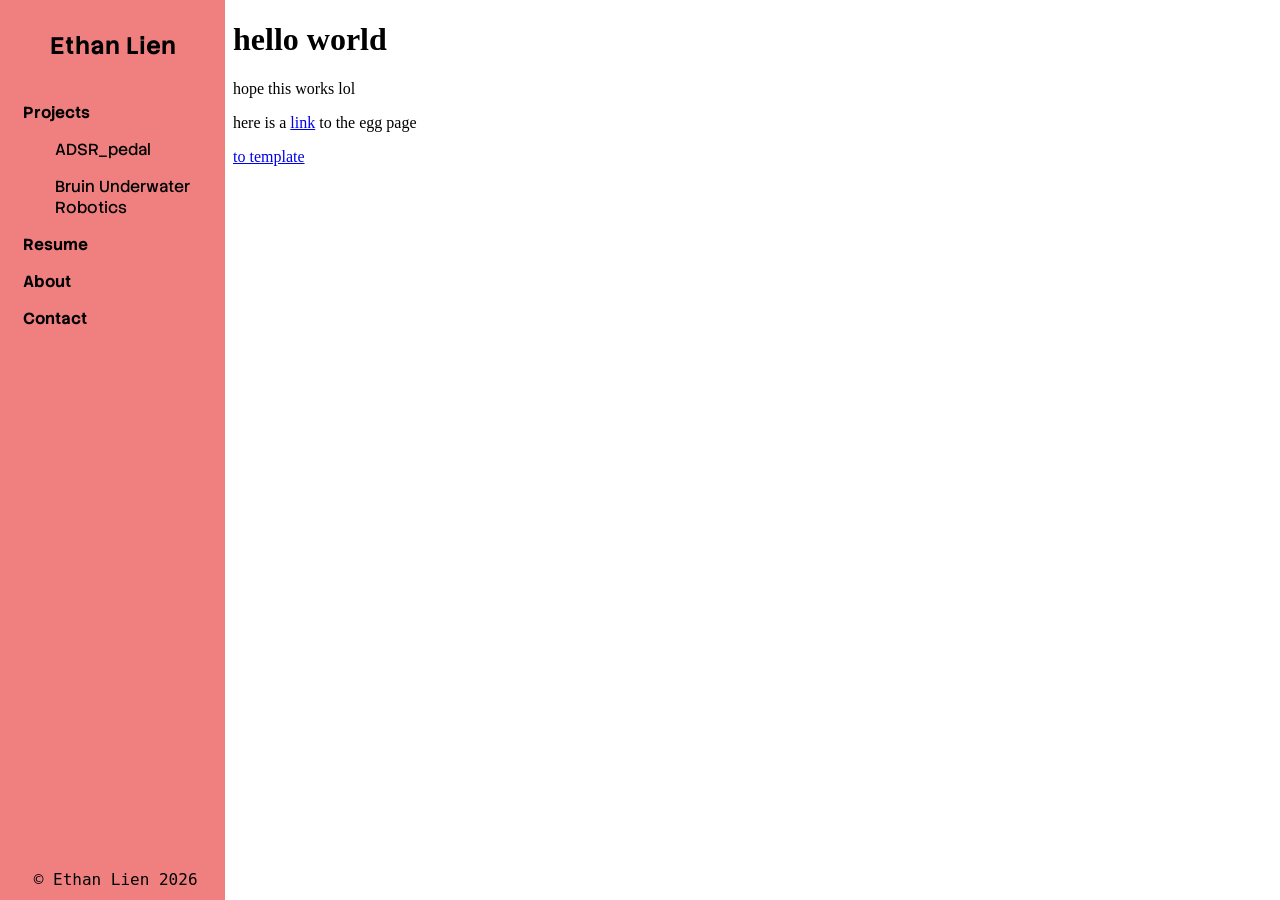
==== index.html @ 846f4a2a "asdfasds" ====
<!DOCTYPE html>
<html>
<head>
    <meta charset="UTF-8">
    <meta name="viewport" content="width=device-width, initial-scale=1.0">
    <title> portfolio title</title>
    <base href="https://ethanlien1203.github.io">
    <link rel="icon" type="image/x-icon" href="/images/favicon.png">
    <link rel="stylesheet" href="/css/style.css">
    <link rel="preconnect" href="https://fonts.googleapis.com">
    <link rel="preconnect" href="https://fonts.gstatic.com" crossorigin>
    <link href="https://fonts.googleapis.com/css2?family=Roboto+Mono:ital,wght@0,100..700;1,100..700&family=Stack+Sans+Text:wght@200..700&display=swap" rel="stylesheet">
</head>
<body>
    <special-nav></special-nav>

    <div class="main">
        <h1>hello world</h1>
        <p>hope this works lol</p>
        <p>here is a <a href="/egg/">link</a> to the egg page</p>
        <a href="/template/">to template</a>
    </div>

    <script src="/navManager.js"></script>
</body>
</html>
---- css/style.css ----
nav {
    height:100%;
    width:225px;
    position:fixed;
    z-index:1;
    top:0;
    left:0;
    background-color:lightcoral;
    overflow-x:hidden;
    padding-top:5px;
}
#site-name {
    font-family:'Stack Sans Text', monospace;
    text-align:center;
    padding:5px;
}
#site-name a:link,a:visited,a:hover {
    color:black;
    text-decoration:none;
}
#nav-main {
    padding-left:10%;
    padding-right:10%;
    font-family:'Stack Sans Text', monospace;
    margin-top:5px auto;
}
#nav-main a:link,a:visited {
    color:black;
    text-decoration: none;
}
#nav-main a:hover,a:active {
    color:chartreuse;
    text-decoration:none;
}
#nav-main .tab {
    margin-left:18%;
}
#nav-main .label {
    font-weight:bolder;
}
#nav-footer {
    font-family:'stack-sans-text',monospace;
    text-align:center;
    position:absolute;
    bottom:0px;
    margin-left:15%;
}
.main {
    height:auto;
    margin-left:225px;
    background-color:white;
    top:0;
    left:0;
    bottom:0;
    right:0;
}
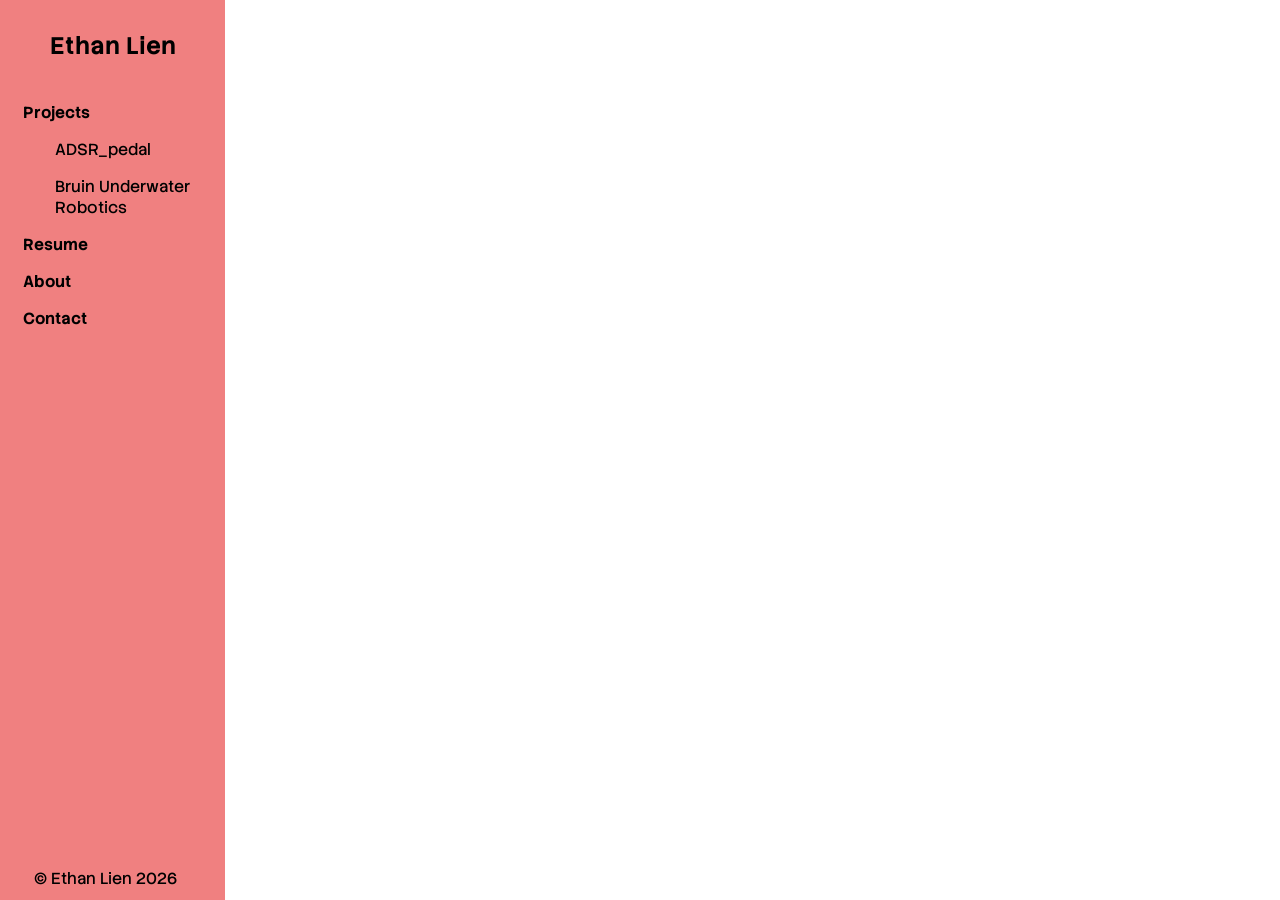
==== commit c7d28c7a: "start adsr" ====
--- a/index.html
+++ b/index.html
@@ -7,6 +7,8 @@
     <base href="https://ethanlien1203.github.io">
     <link rel="icon" type="image/x-icon" href="/images/favicon.png">
     <link rel="stylesheet" href="/css/style.css">
+    <link rel="stylesheet" href="/css/sideNav.css">
+    <link rel="stylesheet" href="/css/main.css">
     <link rel="preconnect" href="https://fonts.googleapis.com">
     <link rel="preconnect" href="https://fonts.gstatic.com" crossorigin>
     <link href="https://fonts.googleapis.com/css2?family=Roboto+Mono:ital,wght@0,100..700;1,100..700&family=Stack+Sans+Text:wght@200..700&display=swap" rel="stylesheet">
--- a/css/style.css
+++ b/css/style.css
@@ -9,43 +9,8 @@
     overflow-x:hidden;
     padding-top:5px;
 }
-#site-name {
-    font-family:'Stack Sans Text', monospace;
-    text-align:center;
-    padding:5px;
-}
-#site-name a:link,a:visited,a:hover {
-    color:black;
-    text-decoration:none;
-}
-#nav-main {
-    padding-left:10%;
-    padding-right:10%;
-    font-family:'Stack Sans Text', monospace;
-    margin-top:5px auto;
-}
-#nav-main a:link,a:visited {
-    color:black;
-    text-decoration: none;
-}
-#nav-main a:hover,a:active {
-    color:chartreuse;
-    text-decoration:none;
-}
-#nav-main .tab {
-    margin-left:18%;
-}
-#nav-main .label {
-    font-weight:bolder;
-}
-#nav-footer {
-    font-family:'stack-sans-text',monospace;
-    text-align:center;
-    position:absolute;
-    bottom:0px;
-    margin-left:15%;
-}
-.main {
+
+main {
     height:auto;
     margin-left:225px;
     background-color:white;
--- a/css/sideNav.css
+++ b/css/sideNav.css
@@ -0,0 +1,36 @@
+#site-name {
+    font-family:'Stack Sans Text', monospace;
+    text-align:center;
+    padding:5px;
+}
+#site-name a:link,a:visited,a:hover,a:active {
+    color:black;
+    text-decoration:none;
+}
+#nav-main {
+    padding-left:10%;
+    padding-right:10%;
+    font-family:'Stack Sans Text', monospace;
+    margin-top:5px auto;
+}
+#nav-main a:link,a:visited {
+    color:black;
+    text-decoration: none;
+}
+#nav-main a:hover,a:active {
+    color:chartreuse;
+    text-decoration:none;
+}
+#nav-main .tab {
+    margin-left:18%;
+}
+#nav-main .label {
+    font-weight:bolder;
+}
+#nav-footer {
+    font-family:'Stack Sans Text', monospace;
+    text-align:center;
+    position:absolute;
+    bottom:0px;
+    margin-left:15%;
+}
--- a/css/main.css
+++ b/css/main.css
@@ -0,0 +1,22 @@
+#header {
+    font-family:'Stack Sans Text',monospace;
+    width:100%;
+    height:225px;
+    display:flex;
+    justify-content: center;
+    align-items: center;
+}
+
+#header-img {
+    width:100%;
+    height:100%;
+    background-size:cover;
+    background-position-y:center;
+}
+
+#header h1 {
+    opacity:1;
+    color:black;
+    font-size:48px;
+    position:absolute;
+}
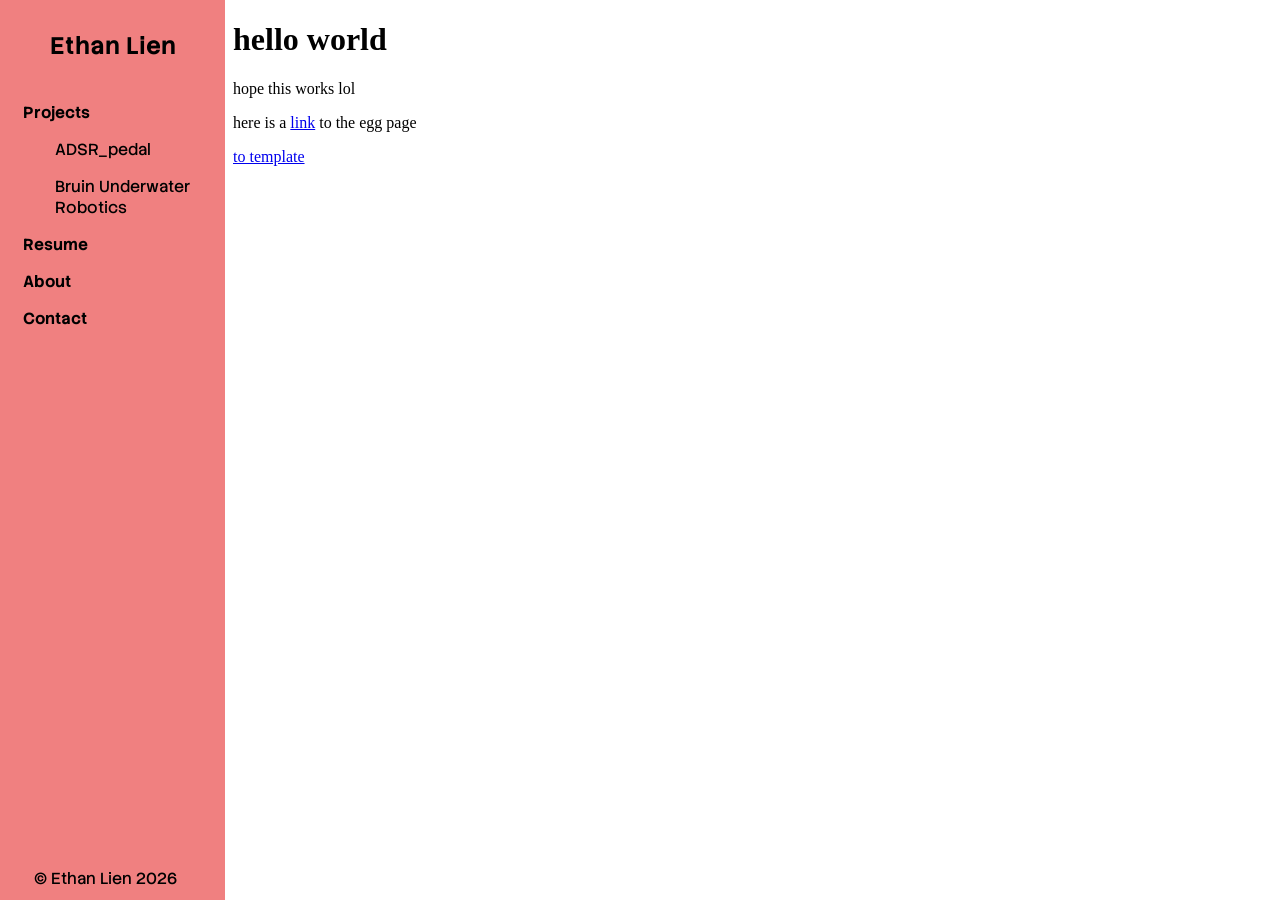
==== commit dfabab37: "fda sd" ====
--- a/index.html
+++ b/index.html
@@ -16,12 +16,12 @@
 <body>
     <special-nav></special-nav>
 
-    <div class="main">
+    <main>
         <h1>hello world</h1>
         <p>hope this works lol</p>
         <p>here is a <a href="/egg/">link</a> to the egg page</p>
         <a href="/template/">to template</a>
-    </div>
+    <main>
 
     <script src="/navManager.js"></script>
 </body>
--- a/css/main.css
+++ b/css/main.css
@@ -9,9 +9,9 @@
 
 #header-img {
     width:100%;
-    height:100%;
     background-size:cover;
     background-position-y:center;
+    position:absolute;
 }
 
 #header h1 {
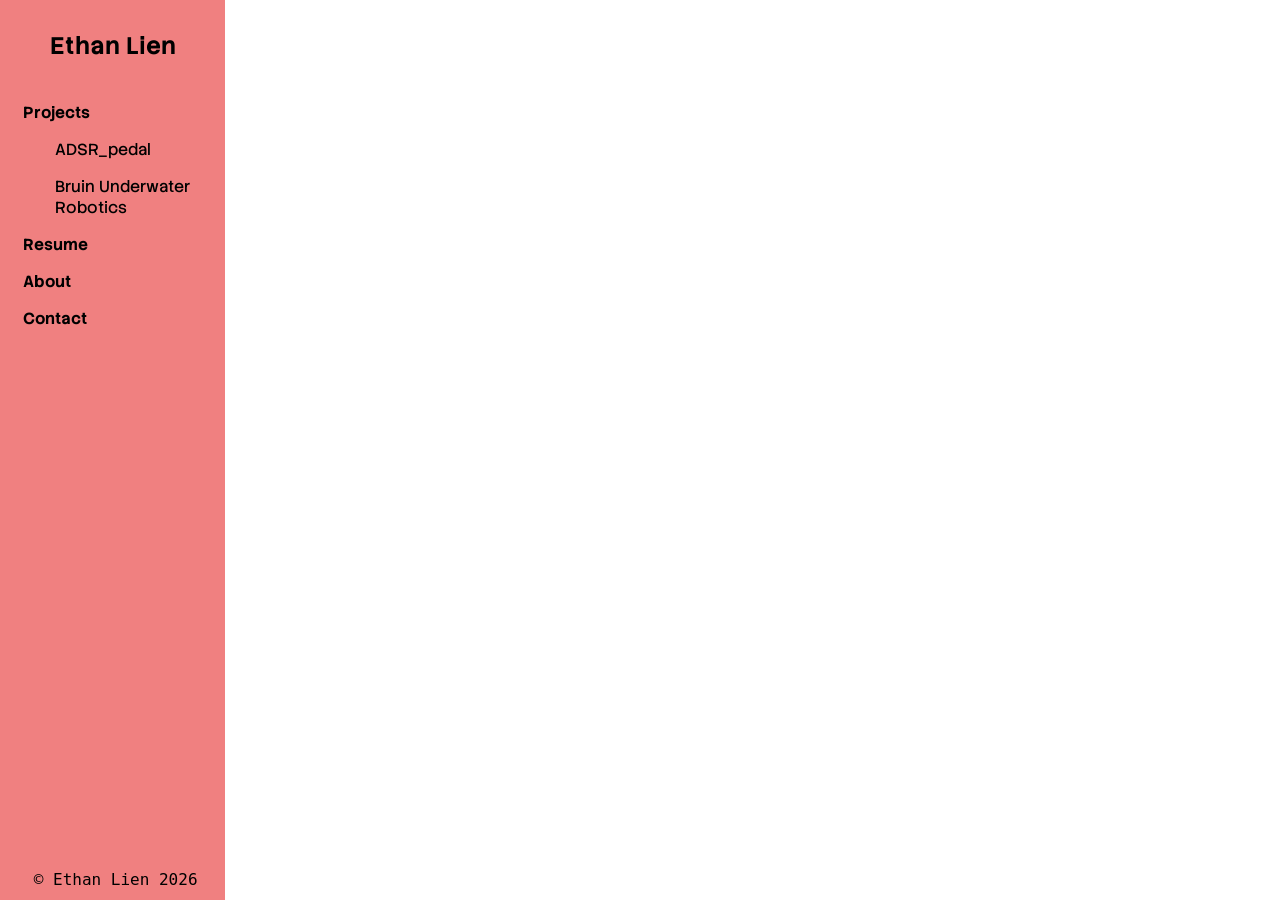
==== commit 7b50903e: "kjvjvk" ====
--- a/index.html
+++ b/index.html
@@ -7,8 +7,6 @@
     <base href="https://ethanlien1203.github.io">
     <link rel="icon" type="image/x-icon" href="/images/favicon.png">
     <link rel="stylesheet" href="/css/style.css">
-    <link rel="stylesheet" href="/css/sideNav.css">
-    <link rel="stylesheet" href="/css/main.css">
     <link rel="preconnect" href="https://fonts.googleapis.com">
     <link rel="preconnect" href="https://fonts.gstatic.com" crossorigin>
     <link href="https://fonts.googleapis.com/css2?family=Roboto+Mono:ital,wght@0,100..700;1,100..700&family=Stack+Sans+Text:wght@200..700&display=swap" rel="stylesheet">
--- a/css/style.css
+++ b/css/style.css
@@ -9,8 +9,43 @@
     overflow-x:hidden;
     padding-top:5px;
 }
-
-main {
+#site-name {
+    font-family:'Stack Sans Text', monospace;
+    text-align:center;
+    padding:5px;
+}
+#site-name a:link,a:visited,a:hover {
+    color:black;
+    text-decoration:none;
+}
+#nav-main {
+    padding-left:10%;
+    padding-right:10%;
+    font-family:'Stack Sans Text', monospace;
+    margin-top:5px auto;
+}
+#nav-main a:link,a:visited {
+    color:black;
+    text-decoration: none;
+}
+#nav-main a:hover,a:active {
+    color:chartreuse;
+    text-decoration:none;
+}
+#nav-main .tab {
+    margin-left:18%;
+}
+#nav-main .label {
+    font-weight:bolder;
+}
+#nav-footer {
+    font-family:'stack-sans-text',monospace;
+    text-align:center;
+    position:absolute;
+    bottom:0px;
+    margin-left:15%;
+}
+.main {
     height:auto;
     margin-left:225px;
     background-color:white;
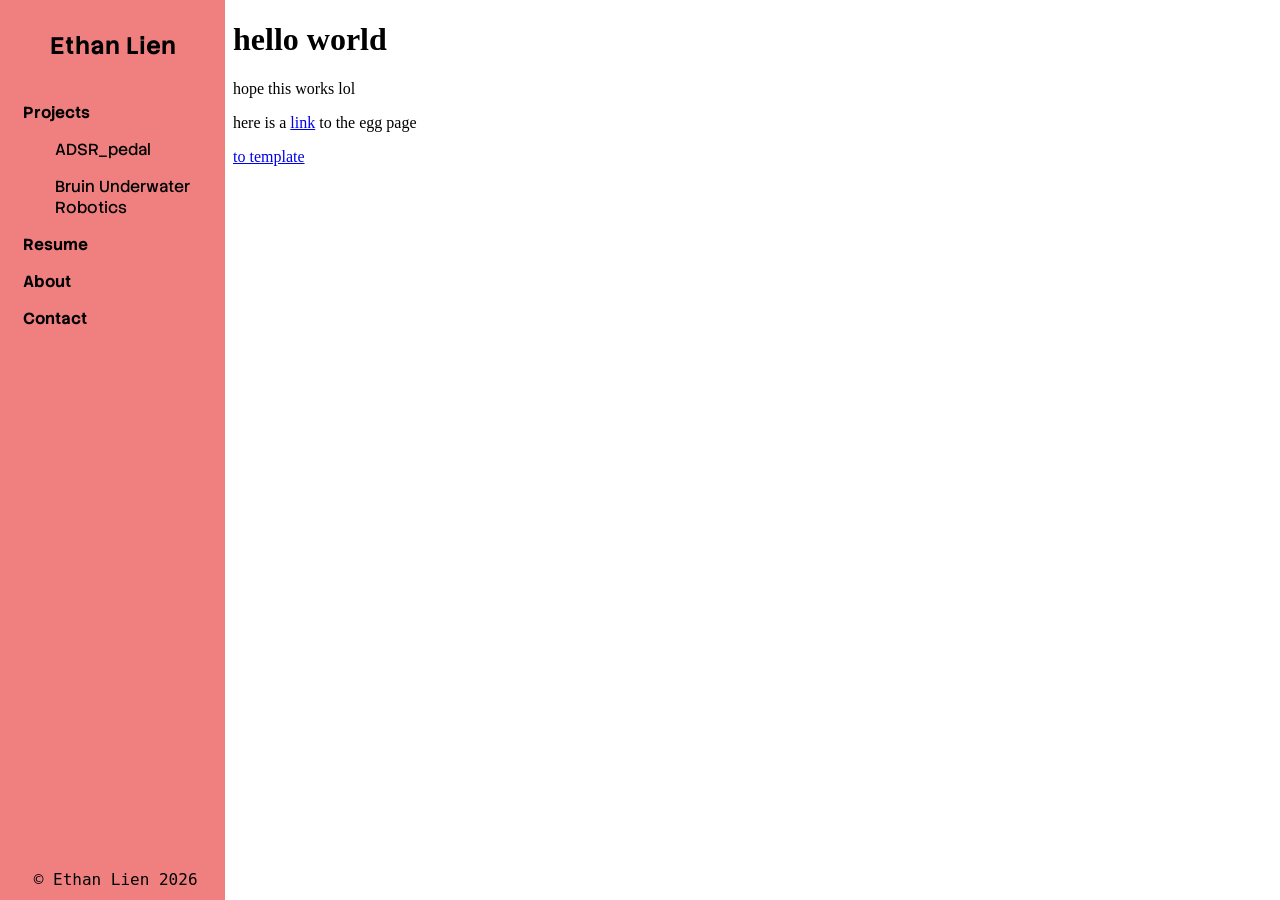
==== commit 2b308b22: "fix main?" ====
--- a/index.html
+++ b/index.html
@@ -7,6 +7,8 @@
     <base href="https://ethanlien1203.github.io">
     <link rel="icon" type="image/x-icon" href="/images/favicon.png">
     <link rel="stylesheet" href="/css/style.css">
+    <link rel="stylesheet" href="/css/sideNav.css">
+    <link rel="stylesheet" href="/css/main.css">
     <link rel="preconnect" href="https://fonts.googleapis.com">
     <link rel="preconnect" href="https://fonts.gstatic.com" crossorigin>
     <link href="https://fonts.googleapis.com/css2?family=Roboto+Mono:ital,wght@0,100..700;1,100..700&family=Stack+Sans+Text:wght@200..700&display=swap" rel="stylesheet">
--- a/css/style.css
+++ b/css/style.css
@@ -9,43 +9,8 @@
     overflow-x:hidden;
     padding-top:5px;
 }
-#site-name {
-    font-family:'Stack Sans Text', monospace;
-    text-align:center;
-    padding:5px;
-}
-#site-name a:link,a:visited,a:hover {
-    color:black;
-    text-decoration:none;
-}
-#nav-main {
-    padding-left:10%;
-    padding-right:10%;
-    font-family:'Stack Sans Text', monospace;
-    margin-top:5px auto;
-}
-#nav-main a:link,a:visited {
-    color:black;
-    text-decoration: none;
-}
-#nav-main a:hover,a:active {
-    color:chartreuse;
-    text-decoration:none;
-}
-#nav-main .tab {
-    margin-left:18%;
-}
-#nav-main .label {
-    font-weight:bolder;
-}
-#nav-footer {
-    font-family:'stack-sans-text',monospace;
-    text-align:center;
-    position:absolute;
-    bottom:0px;
-    margin-left:15%;
-}
-.main {
+
+main {
     height:auto;
     margin-left:225px;
     background-color:white;
--- a/css/sideNav.css
+++ b/css/sideNav.css
@@ -0,0 +1,36 @@
+#site-name {
+    font-family:'Stack Sans Text', monospace;
+    text-align:center;
+    padding:5px;
+}
+#site-name a:link,a:visited,a:hover {
+    color:black;
+    text-decoration:none;
+}
+#nav-main {
+    padding-left:10%;
+    padding-right:10%;
+    font-family:'Stack Sans Text', monospace;
+    margin-top:5px auto;
+}
+#nav-main a:link,a:visited {
+    color:black;
+    text-decoration: none;
+}
+#nav-main a:hover,a:active {
+    color:chartreuse;
+    text-decoration:none;
+}
+#nav-main .tab {
+    margin-left:18%;
+}
+#nav-main .label {
+    font-weight:bolder;
+}
+#nav-footer {
+    font-family:'stack-sans-text',monospace;
+    text-align:center;
+    position:absolute;
+    bottom:0px;
+    margin-left:15%;
+}
--- a/css/main.css
+++ b/css/main.css
@@ -0,0 +1,22 @@
+#header {
+    width:100%;
+    height:225px;
+    display:flex;
+    position:relative;
+    justify-content:center;
+    align-items:center;
+    font-family:'Stack Sans Text',monospace
+}
+#header-img {
+    width:100%;
+    height:100%;
+    background-size:cover;
+    background-position-y:center;
+    position:absolute;
+}
+#header-content {
+    position:absolute;
+}
+.section {
+    font-family: 'Stack Sans Text',monospace;
+}
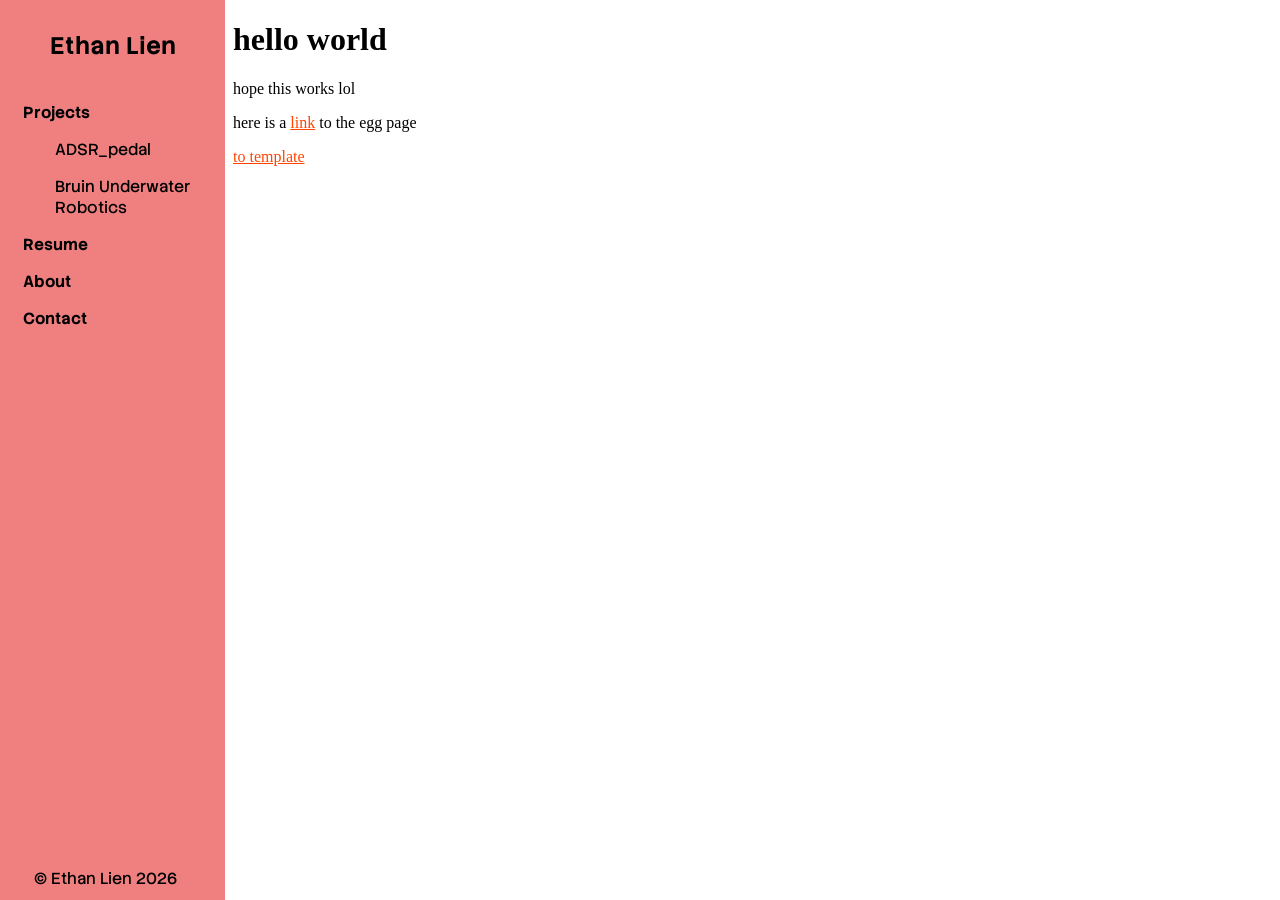
==== commit c04a9e45: "brwn" ====
--- a/index.html
+++ b/index.html
@@ -3,7 +3,7 @@
 <head>
     <meta charset="UTF-8">
     <meta name="viewport" content="width=device-width, initial-scale=1.0">
-    <title> portfolio title</title>
+    <title>Home | Ethan Lien</title>
     <base href="https://ethanlien1203.github.io">
     <link rel="icon" type="image/x-icon" href="/images/favicon.png">
     <link rel="stylesheet" href="/css/style.css">
--- a/css/sideNav.css
+++ b/css/sideNav.css
@@ -28,7 +28,7 @@
     font-weight:bolder;
 }
 #nav-footer {
-    font-family:'stack-sans-text',monospace;
+    font-family:'Stack Sans Text',monospace;
     text-align:center;
     position:absolute;
     bottom:0px;
--- a/css/main.css
+++ b/css/main.css
@@ -19,4 +19,15 @@
 }
 .section {
     font-family: 'Stack Sans Text',monospace;
+    /* padding:0px 75px; */
+    overflow:auto;
+}
+.section div {
+    padding: 0px 75px;
+}
+main a:link,a:visited {
+    color:orangered;
+}
+main a:hover,a:active {
+    color:brown;
 }
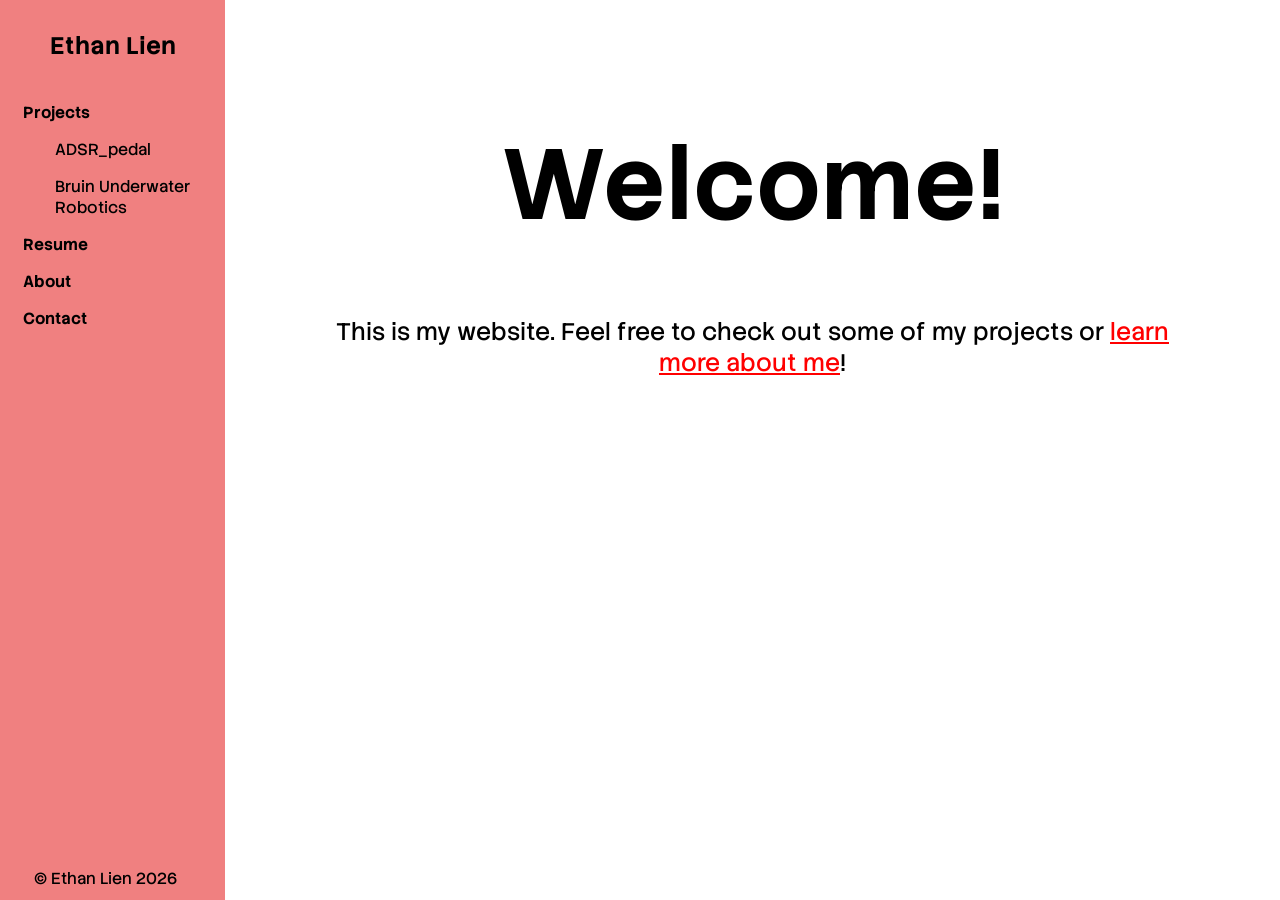
==== commit 2c7efe4b: "home page" ====
--- a/index.html
+++ b/index.html
@@ -7,8 +7,8 @@
     <base href="https://ethanlien1203.github.io">
     <link rel="icon" type="image/x-icon" href="/images/favicon.png">
     <link rel="stylesheet" href="/css/style.css">
+    <link rel="stylesheet" href="/css/main.css">
     <link rel="stylesheet" href="/css/sideNav.css">
-    <link rel="stylesheet" href="/css/main.css">
     <link rel="preconnect" href="https://fonts.googleapis.com">
     <link rel="preconnect" href="https://fonts.gstatic.com" crossorigin>
     <link href="https://fonts.googleapis.com/css2?family=Roboto+Mono:ital,wght@0,100..700;1,100..700&family=Stack+Sans+Text:wght@200..700&display=swap" rel="stylesheet">
@@ -17,10 +17,18 @@
     <special-nav></special-nav>
 
     <main>
-        <h1>hello world</h1>
+        <!-- <h1>hello world</h1>
         <p>hope this works lol</p>
         <p>here is a <a href="/egg/">link</a> to the egg page</p>
-        <a href="/template/">to template</a>
+        <a href="/template/">to template</a> -->
+        <div class="section">
+            <div class="row" style="text-align:center;justify-content:center;padding-top:5%">
+                <div class="col" style="height:100%">
+                    <h1 style="font-size:100px">Welcome!</h1>
+                    <p style="font-size:24px">This is my website. Feel free to check out some of my projects or <a href="about/">learn more about me</a>!</p>
+                </div>
+            </div>
+        </div>
     <main>
 
     <script src="/navManager.js"></script>
--- a/css/main.css
+++ b/css/main.css
@@ -19,15 +19,26 @@
 }
 .section {
     font-family: 'Stack Sans Text',monospace;
-    /* padding:0px 75px; */
+    padding:0px 75px;
     overflow:auto;
 }
-.section div {
-    padding: 0px 75px;
+.section a:link,a:visited {
+    color:red;
 }
-main a:link,a:visited {
+.section a:hover,a:active {
     color:orangered;
 }
-main a:hover,a:active {
-    color:brown;
+.row {
+    width:100%;
+    height:auto;
+    display:flex;
+    align-items:center;
+    /* justify-content:center; */
+}
+.col {
+    float:left;
+}
+figcaption {
+    font-size:13px;
+    text-align:center;
 }
--- a/css/sideNav.css
+++ b/css/sideNav.css
@@ -7,24 +7,24 @@
     color:black;
     text-decoration:none;
 }
-#nav-main {
+#nav-content {
     padding-left:10%;
     padding-right:10%;
     font-family:'Stack Sans Text', monospace;
     margin-top:5px auto;
 }
-#nav-main a:link,a:visited {
+#nav-content a:link,a:visited {
     color:black;
     text-decoration: none;
 }
-#nav-main a:hover,a:active {
+#nav-content a:hover,a:active {
     color:chartreuse;
     text-decoration:none;
 }
-#nav-main .tab {
+#nav-content .tab {
     margin-left:18%;
 }
-#nav-main .label {
+#nav-content .label {
     font-weight:bolder;
 }
 #nav-footer {
